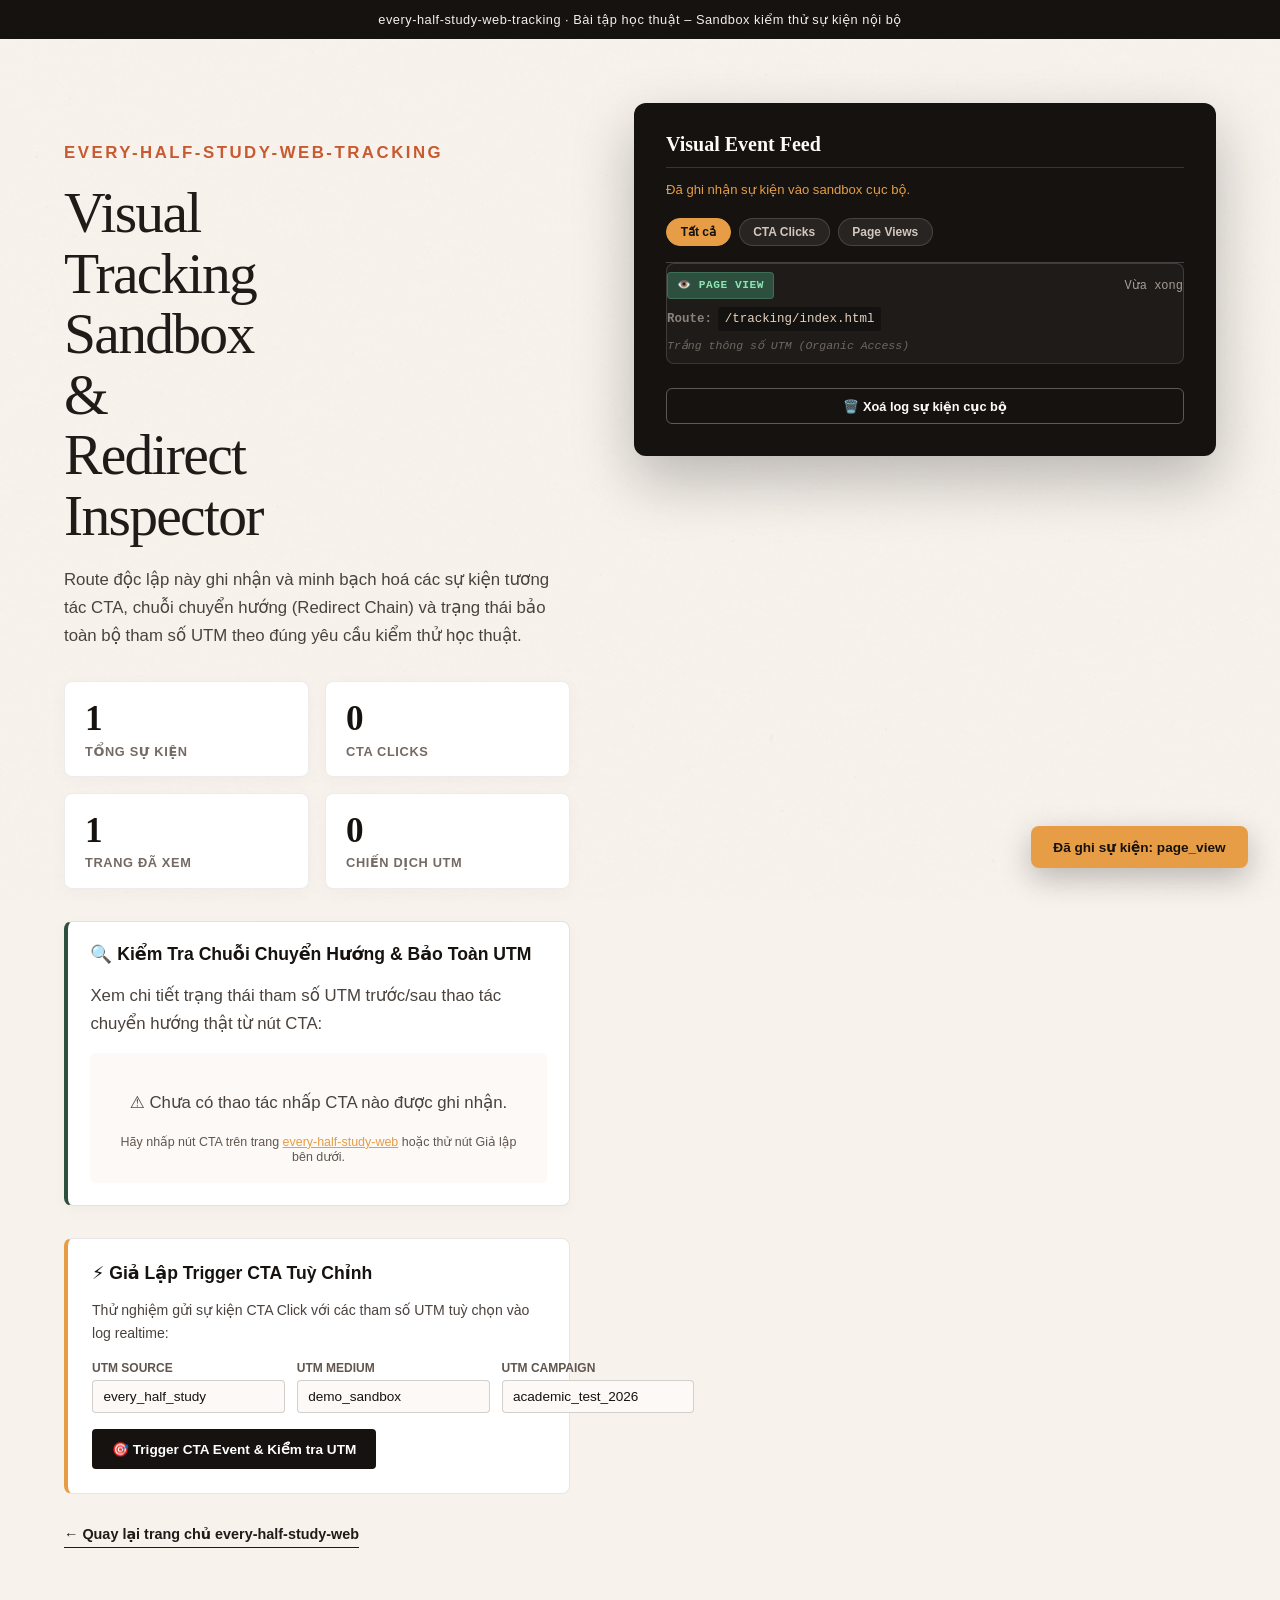
==== tracking/index.html @ a5fc6d12 "version 2" ====
<!doctype html>
<html lang="vi">
<head>
  <meta charset="UTF-8">
  <meta name="viewport" content="width=device-width, initial-scale=1">
  <meta name="description" content="Academic prototype local analytics sandbox & visual tracking dashboard for every-half-study-web-tracking.">
  <title>every-half-study-web-tracking — Visual Analytics Sandbox</title>
  <link rel="stylesheet" href="../assets/css/every-half-prototype.css">
  <link rel="stylesheet" href="../assets/css/tracking-route.css">
  <script src="../assets/js/tracking.js" defer></script>
</head>
<body class="tracking-route">
  <p class="academic-notice">every-half-study-web-tracking · Bài tập học thuật – Sandbox kiểm thử sự kiện nội bộ</p>
  
  <main class="tracking-shell">
    <section class="tracking-intro" aria-labelledby="tracking-title">
      <p class="eyebrow">every-half-study-web-tracking</p>
      <h1 id="tracking-title">Visual Tracking Sandbox &amp; Redirect Inspector</h1>
      <p>Route độc lập này ghi nhận và minh bạch hoá các sự kiện tương tác CTA, chuỗi chuyển hướng (Redirect Chain) và trạng thái bảo toàn bộ tham số UTM theo đúng yêu cầu kiểm thử học thuật.</p>
      
      <!-- Metrics Overview -->
      <div class="metrics-grid" aria-label="Tổng quan chỉ số sự kiện">
        <div class="metric-card">
          <div class="metric-val" id="metric-total">0</div>
          <div class="metric-label">Tổng sự kiện</div>
        </div>
        <div class="metric-card">
          <div class="metric-val" id="metric-cta">0</div>
          <div class="metric-label">CTA Clicks</div>
        </div>
        <div class="metric-card">
          <div class="metric-val" id="metric-views">0</div>
          <div class="metric-label">Trang đã xem</div>
        </div>
        <div class="metric-card">
          <div class="metric-val" id="metric-campaigns">0</div>
          <div class="metric-label">Chiến dịch UTM</div>
        </div>
      </div>

      <!-- Redirect & UTM Chain Inspector -->
      <div class="chain-inspector-box" aria-labelledby="chain-title">
        <h3 id="chain-title">🔍 Kiểm Tra Chuỗi Chuyển Hướng &amp; Bảo Toàn UTM</h3>
        <p class="chain-desc">Xem chi tiết trạng thái tham số UTM trước/sau thao tác chuyển hướng thật từ nút CTA:</p>
        <div id="chain-inspector-content" class="chain-details">
          <div class="chain-loading">Đang phân tích chuỗi chuyển hướng từ event log...</div>
        </div>
      </div>

      <!-- Interactive CTA Simulator -->
      <div class="simulator-box" aria-labelledby="sim-title">
        <h3 id="sim-title">⚡ Giả Lập Trigger CTA Tuỳ Chỉnh</h3>
        <p>Thử nghiệm gửi sự kiện CTA Click với các tham số UTM tuỳ chọn vào log realtime:</p>
        <div class="sim-form-grid">
          <div class="sim-field">
            <label for="sim-source">UTM Source</label>
            <input type="text" id="sim-source" value="every_half_study">
          </div>
          <div class="sim-field">
            <label for="sim-medium">UTM Medium</label>
            <input type="text" id="sim-medium" value="demo_sandbox">
          </div>
          <div class="sim-field">
            <label for="sim-campaign">UTM Campaign</label>
            <input type="text" id="sim-campaign" value="academic_test_2026">
          </div>
        </div>
        <button id="btn-simulate-cta" type="button" class="btn-sim">
          🎯 Trigger CTA Event &amp; Kiểm tra UTM
        </button>
      </div>

      <a class="tracking-back" href="../index.html">← Quay lại trang chủ every-half-study-web</a>
    </section>

    <!-- Visual Event Panel -->
    <aside class="event-panel" aria-live="polite" aria-labelledby="event-title">
      <div class="event-panel-header">
        <h2 id="event-title">Visual Event Feed</h2>
      </div>
      <p id="event-status">Đang tải event log...</p>

      <!-- Filter Controls -->
      <div class="filter-bar" role="tablist" aria-label="Lọc sự kiện">
        <button type="button" class="filter-btn is-active" data-filter="all">Tất cả</button>
        <button type="button" class="filter-btn" data-filter="cta_click">CTA Clicks</button>
        <button type="button" class="filter-btn" data-filter="page_view">Page Views</button>
      </div>

      <ul id="event-log"></ul>

      <button class="clear-button" type="button" data-clear-events>🗑️ Xoá log sự kiện cục bộ</button>
    </aside>
  </main>

  <div id="tracking-toast" class="tracking-toast" role="status" aria-live="polite"></div>
</body>
</html>
---- assets/css/every-half-prototype.css ----
:root { --basalt:#c85a32; --gold:#e69d45; --forest:#2d4f3e; --charcoal:#151210; --plaster:#f4efea; --ink:#251f1c; --line:rgba(37,31,28,.16); --display:'Palatino Linotype','Book Antiqua','Times New Roman',serif; --body:'Segoe UI',Arial,system-ui,sans-serif; }
* { box-sizing:border-box; } html { scroll-behavior:smooth; } body { background:var(--plaster); color:var(--ink); font-family:var(--body); margin:0; } body::before { background:url('../../public/images/everyhalf/texture/15_material_texture.png') repeat; content:''; inset:0; opacity:.08; pointer-events:none; position:fixed; z-index:-1; } a { color:inherit; }
.academic-notice { background:var(--charcoal); color:var(--plaster); font-size:.8rem; letter-spacing:.04em; margin:0; padding:.75rem 1.5rem; text-align:center; }.site-header { align-items:center; border-bottom:1px solid var(--line); display:flex; justify-content:space-between; padding:1.1rem clamp(1.25rem,5vw,5rem); }.wordmark { font-size:.83rem; font-weight:700; letter-spacing:.16em; text-decoration:none; }.site-header nav { display:flex; font-size:.85rem; gap:1.2rem; }.site-header nav a { text-decoration:none; }
.hero { background:var(--charcoal); color:var(--plaster); min-height:78svh; overflow:hidden; padding:clamp(2rem,7vw,7rem) clamp(1.25rem,8vw,9rem); position:relative; }.hero::after { background:linear-gradient(90deg,rgba(21,18,16,.96) 2%,rgba(21,18,16,.56) 49%,rgba(21,18,16,.08)); content:''; inset:0; position:absolute; }.hero-light { background:radial-gradient(circle,rgba(230,157,69,.38),transparent 64%); filter:blur(18px); height:62vw; pointer-events:none; position:absolute; right:-16vw; top:-35vw; width:62vw; z-index:1; }.hero-image { height:100%; inset:0; object-fit:cover; opacity:.7; position:absolute; transform:scale(1.08); transition:transform .1s linear; width:100%; }.hero-copy { max-width:690px; position:relative; z-index:2; }.eyebrow { color:var(--gold); font-size:.78rem; font-weight:700; letter-spacing:.15em; text-transform:uppercase; } h1,h2 { font-family:var(--display); font-weight:400; line-height:.98; margin:.5rem 0 1.25rem; } h1 { font-size:clamp(3.5rem,9vw,8.5rem); max-width:8ch; } h2 { font-size:clamp(2.5rem,6vw,5.5rem); }.hero-copy p,.story-copy p { font-size:clamp(1rem,1.4vw,1.22rem); line-height:1.7; max-width:55ch; }.text-link,.cta { display:inline-flex; font-weight:700; margin-top:1.25rem; text-decoration:none; }.cta { background:var(--gold); color:var(--charcoal); overflow:hidden; padding:1rem 1.25rem; position:relative; transition:transform .2s ease,background .2s ease; }.cta:hover { background:#f0b65f; transform:translateY(-2px); }.cta::after { background:linear-gradient(90deg,transparent,rgba(255,255,255,.58),transparent); content:''; height:100%; left:-130%; position:absolute; top:0; transform:skewX(-20deg); width:45%; }
.section { padding:clamp(4rem,10vw,10rem) clamp(1.25rem,8vw,9rem); }.story-grid { align-items:center; display:grid; gap:clamp(2rem,7vw,7rem); grid-template-columns:minmax(0,.8fr) minmax(280px,1fr); }.story-grid.reverse { grid-template-columns:minmax(280px,1fr) minmax(0,.8fr); }.story-image { min-height:470px; object-fit:cover; width:100%; }.story-copy .eyebrow { color:var(--basalt); }.transition { height:min(58vw,620px); overflow:hidden; }.transition img { height:100%; object-fit:cover; width:100%; }.space { background:var(--forest); color:var(--plaster); padding:0; position:relative; }.space img { display:block; height:min(66vw,760px); object-fit:cover; opacity:.68; width:100%; }.space-copy { bottom:clamp(2rem,8vw,8rem); left:clamp(1.25rem,8vw,9rem); max-width:580px; position:absolute; }.space-copy .eyebrow { color:var(--gold); }.organic { min-height:430px; overflow:hidden; position:relative; }.organic h2 { max-width:10ch; position:relative; z-index:1; }.organic-float { max-height:260px; object-fit:contain; position:absolute; right:8%; top:1rem; }.organic-float.leaf { right:34%; top:10rem; }.organic-float.flower { right:2%; top:15rem; }.organic-float.branch { right:16%; top:22rem; }
.closing { color:var(--plaster); min-height:700px; padding:clamp(4rem,10vw,10rem) clamp(1.25rem,8vw,9rem); position:relative; }.closing::before { background:linear-gradient(90deg,rgba(21,18,16,.85),rgba(21,18,16,.08)); content:''; inset:0; position:absolute; }.closing img { height:100%; inset:0; object-fit:cover; position:absolute; width:100%; }.closing-copy { max-width:660px; position:relative; z-index:1; }.tracking { background:#fffaf5; border-top:1px solid var(--line); }.tracking-grid { display:grid; gap:2rem; grid-template-columns:1fr minmax(260px,.8fr); }.tracking h2 { font-size:clamp(2rem,4vw,3.8rem); }.event-panel { background:var(--charcoal); color:var(--plaster); padding:1.35rem; }.event-panel h3 { margin-top:0; }#event-status { color:#d9cfca; font-size:.85rem; line-height:1.5; }#event-log { border-top:1px solid rgba(255,255,255,.2); list-style:none; margin:1rem 0; padding:.65rem 0 0; }#event-log li { border-bottom:1px solid rgba(255,255,255,.12); font:.75rem/1.5 ui-monospace,monospace; padding:.55rem 0; }.clear-button { background:transparent; border:1px solid rgba(255,255,255,.55); color:var(--plaster); cursor:pointer; padding:.6rem .85rem; }.site-footer { background:var(--charcoal); color:var(--plaster); display:flex; gap:1rem; justify-content:space-between; padding:2rem clamp(1.25rem,8vw,9rem); }.thank-you { min-height:100svh; }.thank-you-main { margin:0 auto; max-width:900px; padding:clamp(4rem,13vw,10rem) 1.25rem; }.campaign { background:white; border-left:4px solid var(--basalt); margin:2.5rem 0; padding:1.25rem; }#campaign-details div { border-top:1px solid var(--line); display:grid; grid-template-columns:1fr 2fr; padding:.75rem 0; }#campaign-details dt { font-weight:700; }#campaign-details dd { margin:0; overflow-wrap:anywhere; }
.motion-ready .hero-copy { animation:hero-reveal 1.1s cubic-bezier(.2,.8,.2,1) both; }.motion-ready .hero-light { animation:light-breathe 8s ease-in-out infinite; }.motion-ready .transition img { animation:macro-drift 16s ease-in-out infinite alternate; }.motion-ready .organic-float { animation:botanical-float 7s ease-in-out infinite alternate; }.motion-ready .organic-float.leaf { animation-delay:-2s; animation-duration:9s; }.motion-ready .organic-float.flower { animation-delay:-4s; animation-duration:8s; }.motion-ready .organic-float.branch { animation-delay:-1s; animation-duration:11s; }.motion-ready .cta::after { animation:cta-shimmer 4.8s ease-in-out infinite; }.motion-ready [data-reveal] { opacity:0; transform:translateY(42px); transition:opacity .8s ease,transform .8s cubic-bezier(.2,.8,.2,1); }.motion-ready [data-reveal].is-visible { opacity:1; transform:translateY(0); }
@keyframes hero-reveal { from { opacity:0; transform:translateY(32px); } to { opacity:1; transform:translateY(0); } } @keyframes light-breathe { 0%,100% { opacity:.4; transform:translate3d(0,0,0) scale(.92); } 50% { opacity:1; transform:translate3d(-6vw,8vw,0) scale(1.12); } } @keyframes macro-drift { from { transform:scale(1.02) translateX(-1.5%); } to { transform:scale(1.12) translateX(1.5%); } } @keyframes botanical-float { from { transform:translate3d(0,0,0) rotate(-2deg); } to { transform:translate3d(0,-22px,0) rotate(3deg); } } @keyframes cta-shimmer { 0%,58% { left:-130%; } 76%,100% { left:160%; } }
@media (max-width:700px) { .site-header nav { display:none; }.story-grid,.story-grid.reverse,.tracking-grid { grid-template-columns:1fr; }.story-grid.reverse .story-copy { order:1; }.story-grid.reverse .story-image { order:2; }.story-image { min-height:360px; }.organic { min-height:320px; }.organic-float { max-height:160px; opacity:.72; right:-5%; }.organic-float.leaf { right:29%; top:11rem; }.organic-float.flower { display:none; }.organic-float.branch { display:none; }.site-footer { flex-direction:column; } } @media (prefers-reduced-motion:reduce) { html { scroll-behavior:auto; }*,*::before,*::after { animation-duration:.01ms !important; animation-iteration-count:1 !important; scroll-behavior:auto !important; transition-duration:.01ms !important; } }
---- assets/css/tracking-route.css ----
:root {
  --tracking-paper: #f8f2ed;
  --tracking-ink: #151210;
  --tracking-orange: #e69d45;
  --tracking-basalt: #c85a32;
  --tracking-forest: #2d4f3e;
  --tracking-card-bg: rgba(255, 255, 255, 0.04);
  --tracking-line: rgba(255, 255, 255, 0.15);
}

.tracking-route {
  background: var(--tracking-paper);
  color: #201b18;
  min-height: 100svh;
}
.tracking-route .academic-notice {
  display: block;
}

.tracking-shell {
  align-items: start;
  display: grid;
  gap: clamp(2rem, 5vw, 4rem);
  grid-template-columns: minmax(0, 1fr) minmax(440px, 1.15fr);
  margin: 0 auto;
  max-width: 1680px;
  padding: clamp(2rem, 5vw, 5rem) clamp(1.25rem, 5vw, 6rem);
}

/* Left Intro Section */
.tracking-intro {
  padding-top: clamp(0.5rem, 1.5vw, 1.5rem);
}
.tracking-intro .eyebrow {
  color: var(--tracking-basalt);
  font-weight: 700;
  letter-spacing: 0.15em;
}
.tracking-intro h1 {
  font-family: var(--display, serif);
  font-size: clamp(2.8rem, 4.5vw, 5.5rem);
  letter-spacing: -0.03em;
  line-height: 1.05;
  margin-bottom: 1.25rem;
}
.tracking-intro p {
  font-size: 1.05rem;
  line-height: 1.65;
  color: #4a423d;
}

.tracking-back {
  border-bottom: 1.5px solid currentColor;
  display: inline-flex;
  align-items: center;
  gap: 0.5rem;
  font-size: 0.9rem;
  font-weight: 700;
  margin-top: 2rem;
  padding-bottom: 0.35rem;
  text-decoration: none;
  transition: color 0.2s ease, transform 0.2s ease;
}
.tracking-back:hover {
  color: var(--tracking-basalt);
  transform: translateX(-3px);
}

/* Metrics Grid */
.metrics-grid {
  display: grid;
  grid-template-columns: repeat(2, 1fr);
  gap: 1rem;
  margin: 2rem 0;
}
.metric-card {
  background: #ffffff;
  border: 1px solid rgba(21, 18, 16, 0.08);
  border-radius: 8px;
  padding: 1.1rem 1.25rem;
  box-shadow: 0 4px 18px rgba(0, 0, 0, 0.03);
  transition: transform 0.2s ease, box-shadow 0.2s ease;
}
.metric-card:hover {
  transform: translateY(-2px);
  box-shadow: 0 8px 24px rgba(0, 0, 0, 0.06);
}
.metric-val {
  font-family: var(--display, serif);
  font-size: 2.2rem;
  font-weight: 700;
  color: var(--tracking-ink);
  line-height: 1.1;
}
.metric-label {
  font-size: 0.8rem;
  font-weight: 600;
  color: #756a63;
  text-transform: uppercase;
  letter-spacing: 0.05em;
  margin-top: 0.3rem;
}

/* Interactive Simulator Box */
.simulator-box {
  background: #ffffff;
  border: 1px solid rgba(21, 18, 16, 0.1);
  border-left: 4px solid var(--tracking-orange);
  border-radius: 8px;
  padding: 1.5rem;
  margin-top: 2rem;
}
.simulator-box h3 {
  font-size: 1.1rem;
  margin: 0 0 0.5rem;
  color: var(--tracking-ink);
}
.simulator-box p {
  font-size: 0.88rem;
  margin-bottom: 1rem;
}
.sim-form-grid {
  display: grid;
  grid-template-columns: repeat(3, 1fr);
  gap: 0.75rem;
  margin-bottom: 1rem;
}
.sim-field {
  display: flex;
  flex-direction: column;
  gap: 0.3rem;
}
.sim-field label {
  font-size: 0.75rem;
  font-weight: 700;
  color: #61564f;
  text-transform: uppercase;
}
.sim-field input {
  background: #fcf9f6;
  border: 1px solid rgba(21, 18, 16, 0.18);
  border-radius: 4px;
  font-size: 0.85rem;
  padding: 0.5rem 0.65rem;
  color: var(--tracking-ink);
}
.btn-sim {
  background: var(--tracking-ink);
  color: #ffffff;
  border: none;
  border-radius: 4px;
  font-weight: 700;
  font-size: 0.85rem;
  padding: 0.75rem 1.25rem;
  cursor: pointer;
  transition: background 0.2s ease, transform 0.2s ease;
  display: inline-flex;
  align-items: center;
  gap: 0.5rem;
}
.btn-sim:hover {
  background: var(--tracking-basalt);
  transform: translateY(-1px);
}

/* Right Side Visual Event Panel */
.tracking-route .event-panel {
  background: var(--tracking-ink);
  border-radius: 12px;
  box-shadow: 0 24px 60px rgba(0, 0, 0, 0.25);
  color: #fffaf5;
  padding: clamp(1.5rem, 2.5vw, 2rem);
  position: relative;
}
.event-panel-header {
  display: flex;
  align-items: center;
  justify-content: space-between;
  margin-bottom: 0.75rem;
  border-bottom: 1px solid var(--tracking-line);
  padding-bottom: 0.75rem;
}
.tracking-route .event-panel h2 {
  font-size: 1.25rem;
  font-weight: 700;
  margin: 0;
}

#event-status {
  color: var(--tracking-orange);
  font-size: 0.82rem;
  margin: 0 0 1.2rem;
}

/* Filter Bar */
.filter-bar {
  display: flex;
  gap: 0.5rem;
  margin-bottom: 1rem;
}
.filter-btn {
  background: rgba(255, 255, 255, 0.08);
  border: 1px solid rgba(255, 255, 255, 0.15);
  border-radius: 20px;
  color: #d1c7be;
  cursor: pointer;
  font-size: 0.75rem;
  font-weight: 600;
  padding: 0.35rem 0.85rem;
  transition: all 0.2s ease;
}
.filter-btn:hover {
  background: rgba(255, 255, 255, 0.16);
  color: #ffffff;
}
.filter-btn.is-active {
  background: var(--tracking-orange);
  border-color: var(--tracking-orange);
  color: var(--tracking-ink);
  font-weight: 700;
}

/* Visual Log List */
#event-log {
  list-style: none;
  margin: 0 0 1.5rem;
  max-height: 480px;
  overflow-y: auto;
  padding: 0;
  display: flex;
  flex-direction: column;
  gap: 0.75rem;
}

/* Event Cards */
.event-card {
  background: var(--tracking-card-bg);
  border: 1px solid var(--tracking-line);
  border-radius: 8px;
  padding: 0.9rem 1.1rem;
  animation: logCardSlide 0.3s ease-out;
  transition: background 0.2s ease, border-color 0.2s ease;
}
.event-card:hover {
  background: rgba(255, 255, 255, 0.07);
  border-color: rgba(255, 255, 255, 0.3);
}

@keyframes logCardSlide {
  from {
    opacity: 0;
    transform: translateY(-8px);
  }
  to {
    opacity: 1;
    transform: translateY(0);
  }
}

.event-card-header {
  display: flex;
  align-items: center;
  justify-content: space-between;
  margin-bottom: 0.5rem;
}

/* Badges */
.event-badge {
  border-radius: 4px;
  font-size: 0.7rem;
  font-weight: 800;
  letter-spacing: 0.05em;
  padding: 0.25rem 0.55rem;
  text-transform: uppercase;
}
.badge-cta {
  background: var(--tracking-orange);
  color: var(--tracking-ink);
}
.badge-simulated {
  background: var(--tracking-basalt);
  color: #ffffff;
}
.badge-pageview {
  background: var(--tracking-forest);
  color: #8ce4b4;
  border: 1px solid rgba(140, 228, 180, 0.2);
}
.badge-default {
  background: rgba(255, 255, 255, 0.2);
  color: #ffffff;
}

.event-time {
  font-size: 0.75rem;
  color: #a89d95;
  font-family: ui-monospace, SFMono-Regular, Consolas, monospace;
}

.event-card-details {
  font-size: 0.8rem;
  display: flex;
  flex-direction: column;
  gap: 0.4rem;
}
.event-url-row {
  display: flex;
  align-items: center;
  gap: 0.4rem;
  flex-wrap: wrap;
  font-size: 0.78rem;
  color: #d6ccbe;
}
.url-label {
  color: #8c827a;
  font-weight: 600;
}
.url-code {
  background: rgba(0, 0, 0, 0.35);
  border-radius: 3px;
  color: #e3d2bf;
  font-family: ui-monospace, SFMono-Regular, Consolas, monospace;
  padding: 0.15rem 0.4rem;
}
.url-code.dest {
  color: var(--tracking-orange);
}
.url-arrow {
  color: var(--tracking-orange);
}

/* UTM Container & Pills */
.event-utm-container {
  margin-top: 0.3rem;
}
.utm-title {
  display: block;
  font-size: 0.7rem;
  text-transform: uppercase;
  letter-spacing: 0.04em;
  color: #8c827a;
  margin-bottom: 0.25rem;
}
.utm-pills {
  display: flex;
  flex-wrap: wrap;
  gap: 0.35rem;
}
.utm-pill {
  background: rgba(230, 157, 69, 0.12);
  border: 1px solid rgba(230, 157, 69, 0.25);
  border-radius: 4px;
  color: #fce8d2;
  font-family: ui-monospace, SFMono-Regular, Consolas, monospace;
  font-size: 0.72rem;
  padding: 0.2rem 0.5rem;
}
.utm-key {
  color: var(--tracking-orange);
  margin-right: 0.2rem;
}

.event-no-utm {
  font-size: 0.72rem;
  color: #706760;
  font-style: italic;
}

.event-log-empty {
  text-align: center;
  padding: 3rem 1rem;
  color: #8c827a;
}
.empty-icon {
  font-size: 2.2rem;
  margin-bottom: 0.5rem;
}
.empty-sub {
  display: block;
  font-size: 0.78rem;
  margin-top: 0.3rem;
  color: #6b635c;
}

.tracking-route .clear-button {
  background: transparent;
  border: 1px solid rgba(255, 255, 255, 0.3);
  border-radius: 6px;
  color: #fffaf5;
  cursor: pointer;
  font-family: var(--body, sans-serif);
  font-size: 0.8rem;
  font-weight: 700;
  padding: 0.6rem 1rem;
  transition: all 0.2s ease;
  width: 100%;
}
.tracking-route .clear-button:hover {
  background: #ffffff;
  color: var(--tracking-ink);
  border-color: #ffffff;
}

/* Toast */
.tracking-toast {
  position: fixed;
  bottom: 2rem;
  right: 2rem;
  background: var(--tracking-orange);
  color: var(--tracking-ink);
  font-weight: 700;
  font-size: 0.85rem;
  padding: 0.8rem 1.4rem;
  border-radius: 8px;
  box-shadow: 0 10px 30px rgba(0, 0, 0, 0.25);
  transform: translateY(100px);
  opacity: 0;
  transition: transform 0.3s cubic-bezier(0.2, 0.8, 0.2, 1), opacity 0.3s ease;
  z-index: 1000;
  pointer-events: none;
}
.tracking-toast.is-visible {
  transform: translateY(0);
  opacity: 1;
}

/* Redirect & UTM Chain Inspector Box */
.chain-inspector-box {
  background: #ffffff;
  border: 1px solid rgba(21, 18, 16, 0.12);
  border-left: 4px solid var(--tracking-forest);
  border-radius: 8px;
  padding: 1.4rem;
  margin-top: 1.5rem;
  box-shadow: 0 4px 16px rgba(0, 0, 0, 0.03);
}
.chain-inspector-box h3 {
  font-size: 1.1rem;
  margin: 0 0 0.4rem;
  color: var(--tracking-ink);
}
.chain-desc {
  font-size: 0.85rem;
  color: #61564f;
  margin-bottom: 1rem;
}
.chain-grid {
  display: flex;
  flex-direction: column;
  gap: 0.65rem;
  background: #fcf9f6;
  border: 1px solid rgba(21, 18, 16, 0.08);
  border-radius: 6px;
  padding: 1rem;
}
.chain-row {
  display: flex;
  align-items: center;
  justify-content: space-between;
  gap: 1rem;
  font-size: 0.84rem;
  border-bottom: 1px dashed rgba(21, 18, 16, 0.08);
  padding-bottom: 0.45rem;
}
.chain-row:last-child {
  border-bottom: none;
  padding-bottom: 0;
}
.chain-label {
  font-weight: 600;
  color: #685d56;
}
.chain-val {
  font-weight: 700;
}
.chain-val.mono {
  font-family: ui-monospace, SFMono-Regular, Consolas, monospace;
}
.utm-status-pass {
  color: #1e7046;
  font-weight: 800;
}
.utm-status-warn {
  color: var(--tracking-basalt);
  font-weight: 800;
}
.chain-utm-box {
  margin-top: 0.3rem;
  padding-top: 0.3rem;
}
.chain-empty {
  background: #fcf9f6;
  padding: 1.2rem;
  border-radius: 6px;
  text-align: center;
  font-size: 0.85rem;
  color: #61564f;
}
.chain-sub {
  display: block;
  margin-top: 0.3rem;
  font-size: 0.78rem;
}

@media (max-width: 960px) {
  .tracking-shell {
    grid-template-columns: 1fr;
  }
  .sim-form-grid {
    grid-template-columns: 1fr;
  }
  .chain-row {
    flex-direction: column;
    align-items: flex-start;
  }
}
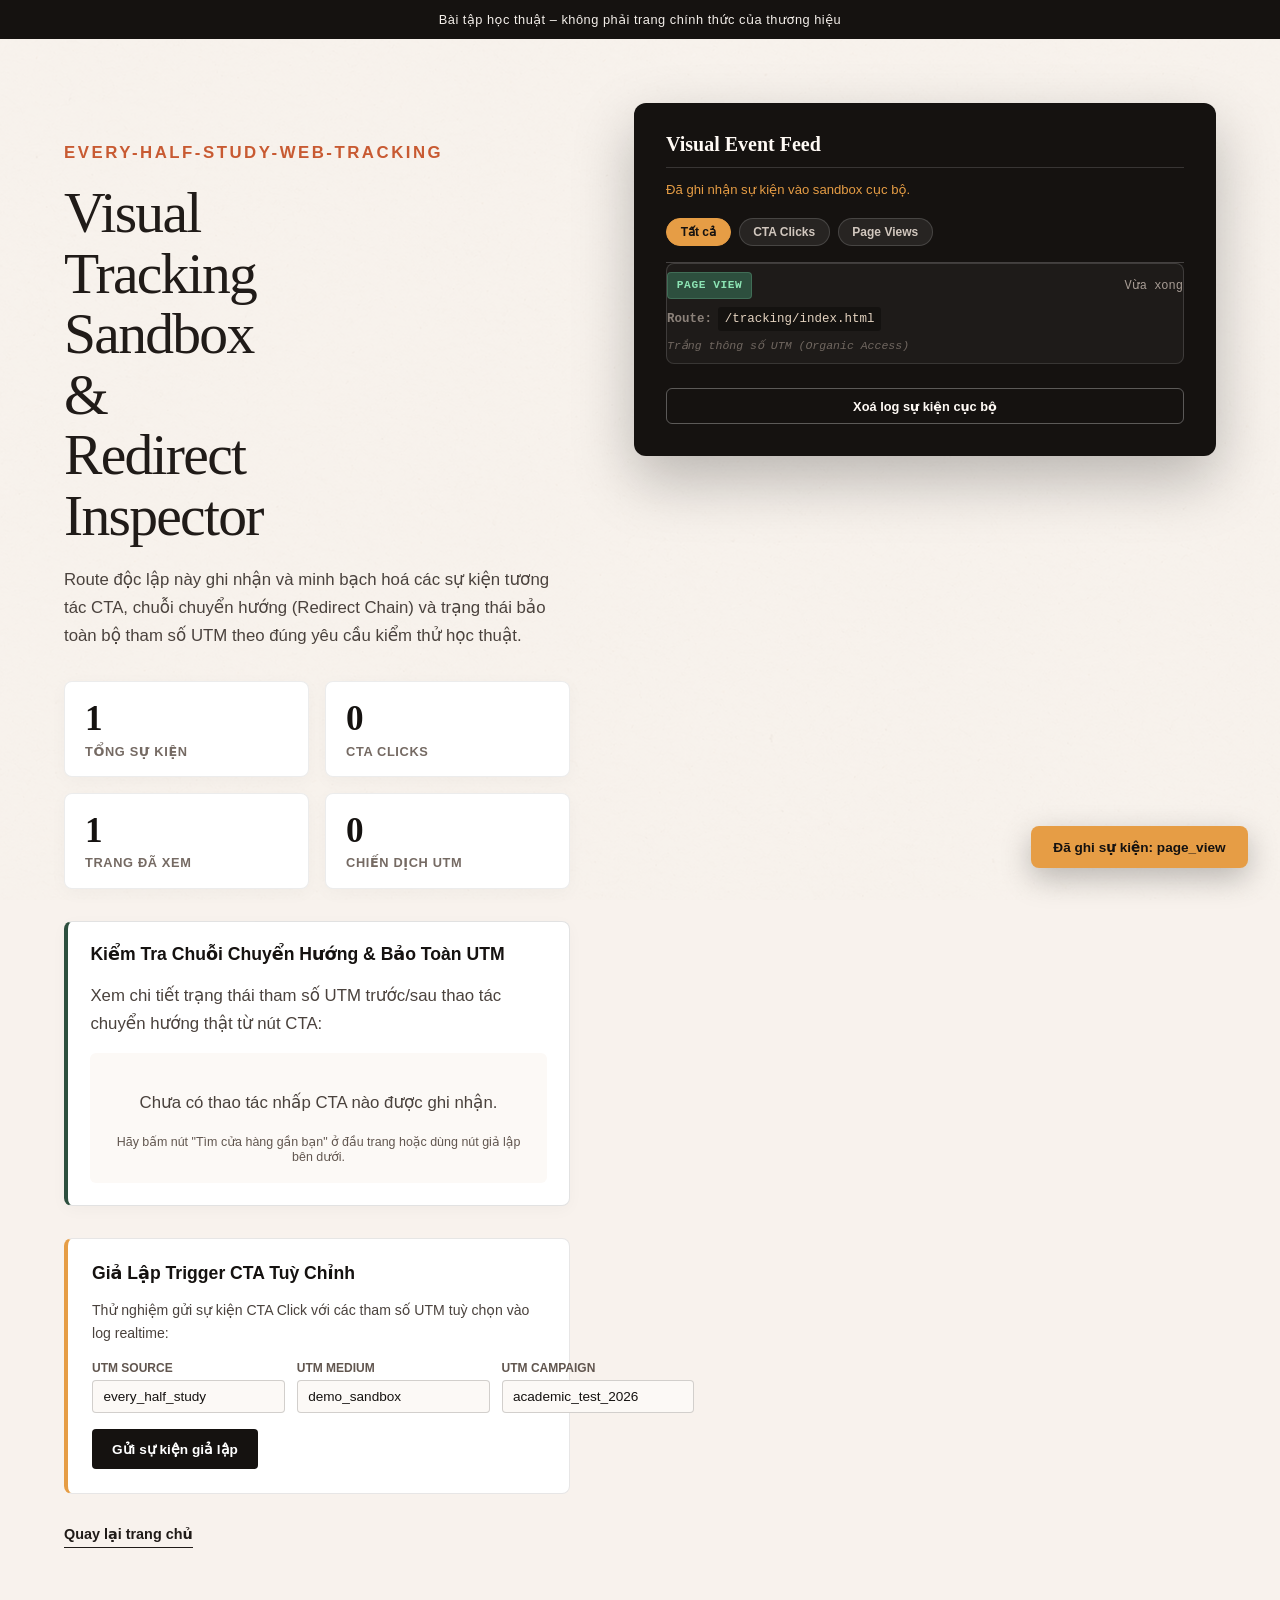
==== commit 9ae1e5be: "version 3" ====
--- a/tracking/index.html
+++ b/tracking/index.html
@@ -10,7 +10,7 @@
   <script src="../assets/js/tracking.js" defer></script>
 </head>
 <body class="tracking-route">
-  <p class="academic-notice">every-half-study-web-tracking · Bài tập học thuật – Sandbox kiểm thử sự kiện nội bộ</p>
+  <p class="academic-notice">Bài tập học thuật – không phải trang chính thức của thương hiệu</p>
   
   <main class="tracking-shell">
     <section class="tracking-intro" aria-labelledby="tracking-title">
@@ -40,7 +40,7 @@
 
       <!-- Redirect & UTM Chain Inspector -->
       <div class="chain-inspector-box" aria-labelledby="chain-title">
-        <h3 id="chain-title">🔍 Kiểm Tra Chuỗi Chuyển Hướng &amp; Bảo Toàn UTM</h3>
+        <h3 id="chain-title">Kiểm Tra Chuỗi Chuyển Hướng &amp; Bảo Toàn UTM</h3>
         <p class="chain-desc">Xem chi tiết trạng thái tham số UTM trước/sau thao tác chuyển hướng thật từ nút CTA:</p>
         <div id="chain-inspector-content" class="chain-details">
           <div class="chain-loading">Đang phân tích chuỗi chuyển hướng từ event log...</div>
@@ -49,7 +49,7 @@
 
       <!-- Interactive CTA Simulator -->
       <div class="simulator-box" aria-labelledby="sim-title">
-        <h3 id="sim-title">⚡ Giả Lập Trigger CTA Tuỳ Chỉnh</h3>
+        <h3 id="sim-title">Giả Lập Trigger CTA Tuỳ Chỉnh</h3>
         <p>Thử nghiệm gửi sự kiện CTA Click với các tham số UTM tuỳ chọn vào log realtime:</p>
         <div class="sim-form-grid">
           <div class="sim-field">
@@ -66,11 +66,11 @@
           </div>
         </div>
         <button id="btn-simulate-cta" type="button" class="btn-sim">
-          🎯 Trigger CTA Event &amp; Kiểm tra UTM
+          Gửi sự kiện giả lập
         </button>
       </div>
 
-      <a class="tracking-back" href="../index.html">← Quay lại trang chủ every-half-study-web</a>
+      <a class="tracking-back" href="../index.html">Quay lại trang chủ</a>
     </section>
 
     <!-- Visual Event Panel -->
@@ -89,7 +89,7 @@
 
       <ul id="event-log"></ul>
 
-      <button class="clear-button" type="button" data-clear-events>🗑️ Xoá log sự kiện cục bộ</button>
+      <button class="clear-button" type="button" data-clear-events>Xoá log sự kiện cục bộ</button>
     </aside>
   </main>
 
--- a/assets/css/every-half-prototype.css
+++ b/assets/css/every-half-prototype.css
@@ -7,3 +7,15 @@
 .motion-ready .hero-copy { animation:hero-reveal 1.1s cubic-bezier(.2,.8,.2,1) both; }.motion-ready .hero-light { animation:light-breathe 8s ease-in-out infinite; }.motion-ready .transition img { animation:macro-drift 16s ease-in-out infinite alternate; }.motion-ready .organic-float { animation:botanical-float 7s ease-in-out infinite alternate; }.motion-ready .organic-float.leaf { animation-delay:-2s; animation-duration:9s; }.motion-ready .organic-float.flower { animation-delay:-4s; animation-duration:8s; }.motion-ready .organic-float.branch { animation-delay:-1s; animation-duration:11s; }.motion-ready .cta::after { animation:cta-shimmer 4.8s ease-in-out infinite; }.motion-ready [data-reveal] { opacity:0; transform:translateY(42px); transition:opacity .8s ease,transform .8s cubic-bezier(.2,.8,.2,1); }.motion-ready [data-reveal].is-visible { opacity:1; transform:translateY(0); }
 @keyframes hero-reveal { from { opacity:0; transform:translateY(32px); } to { opacity:1; transform:translateY(0); } } @keyframes light-breathe { 0%,100% { opacity:.4; transform:translate3d(0,0,0) scale(.92); } 50% { opacity:1; transform:translate3d(-6vw,8vw,0) scale(1.12); } } @keyframes macro-drift { from { transform:scale(1.02) translateX(-1.5%); } to { transform:scale(1.12) translateX(1.5%); } } @keyframes botanical-float { from { transform:translate3d(0,0,0) rotate(-2deg); } to { transform:translate3d(0,-22px,0) rotate(3deg); } } @keyframes cta-shimmer { 0%,58% { left:-130%; } 76%,100% { left:160%; } }
 @media (max-width:700px) { .site-header nav { display:none; }.story-grid,.story-grid.reverse,.tracking-grid { grid-template-columns:1fr; }.story-grid.reverse .story-copy { order:1; }.story-grid.reverse .story-image { order:2; }.story-image { min-height:360px; }.organic { min-height:320px; }.organic-float { max-height:160px; opacity:.72; right:-5%; }.organic-float.leaf { right:29%; top:11rem; }.organic-float.flower { display:none; }.organic-float.branch { display:none; }.site-footer { flex-direction:column; } } @media (prefers-reduced-motion:reduce) { html { scroll-behavior:auto; }*,*::before,*::after { animation-duration:.01ms !important; animation-iteration-count:1 !important; scroll-behavior:auto !important; transition-duration:.01ms !important; } }
+
+/* Marketing hero actions */
+.hero-copy { max-width:780px; }
+.hero-copy h1 { font-size:clamp(1.9rem,5.2vw,4.8rem); line-height:1.04; max-width:none; margin-bottom:1.5rem; }
+.hero-copy p.eyebrow { font-size:.78rem; margin:0; }
+.hero-actions { align-items:center; display:flex; flex-wrap:wrap; gap:.9rem 1.1rem; margin-top:2rem; }
+.hero-actions .cta { font-size:1.05rem; margin-top:0; padding:1.1rem 2rem; }
+.cta-secondary { border:1px solid rgba(244,239,234,.55); color:var(--plaster); display:inline-flex; font-size:.92rem; font-weight:600; padding:1rem 1.4rem; text-decoration:none; transition:background .2s ease,border-color .2s ease; }
+.cta-secondary:hover { background:rgba(244,239,234,.12); border-color:var(--plaster); }
+.utility-link { color:rgba(244,239,234,.72); display:inline-block; font-size:.78rem; margin-top:1.6rem; padding:.5rem 0; text-decoration:underline; text-underline-offset:3px; }
+.utility-link:hover { color:var(--plaster); }
+@media (max-width:700px) { .hero-actions { align-items:stretch; flex-direction:column; } .hero-actions .cta,.cta-secondary { justify-content:center; text-align:center; width:100%; } .site-header { padding-block:.9rem; } }
--- a/assets/css/tracking-route.css
+++ b/assets/css/tracking-route.css
@@ -164,7 +164,8 @@
 }
 
 /* Right Side Visual Event Panel */
-.tracking-route .event-panel {
+.tracking-route .event-panel,
+.internal-check .event-panel {
   background: var(--tracking-ink);
   border-radius: 12px;
   box-shadow: 0 24px 60px rgba(0, 0, 0, 0.25);
@@ -180,7 +181,8 @@
   border-bottom: 1px solid var(--tracking-line);
   padding-bottom: 0.75rem;
 }
-.tracking-route .event-panel h2 {
+.tracking-route .event-panel h2,
+.internal-check .event-panel h2 {
   font-size: 1.25rem;
   font-weight: 700;
   margin: 0;
@@ -382,7 +384,8 @@
   color: #6b635c;
 }
 
-.tracking-route .clear-button {
+.tracking-route .clear-button,
+.internal-check .clear-button {
   background: transparent;
   border: 1px solid rgba(255, 255, 255, 0.3);
   border-radius: 6px;
@@ -395,7 +398,8 @@
   transition: all 0.2s ease;
   width: 100%;
 }
-.tracking-route .clear-button:hover {
+.tracking-route .clear-button:hover,
+.internal-check .clear-button:hover {
   background: #ffffff;
   color: var(--tracking-ink);
   border-color: #ffffff;
@@ -476,6 +480,7 @@
 .chain-val.mono {
   font-family: ui-monospace, SFMono-Regular, Consolas, monospace;
 }
+.chain-val { overflow-wrap:anywhere; text-align:right; }
 .utm-status-pass {
   color: #1e7046;
   font-weight: 800;
@@ -516,3 +521,36 @@
 }
 
 
+
+/* Internal verification section on the landing page */
+.internal-check {
+  background: var(--tracking-paper);
+  border-top: 1px solid rgba(21, 18, 16, 0.12);
+  color: #201b18;
+  padding: clamp(3rem, 6vw, 5rem) 0 clamp(2rem, 4vw, 3rem);
+  scroll-margin-top: 1rem;
+}
+.internal-check-head {
+  margin: 0 auto;
+  max-width: 1680px;
+  padding: 0 clamp(1.25rem, 5vw, 6rem);
+}
+.internal-check-head h2 {
+  font-family: var(--body, sans-serif);
+  font-size: clamp(1.4rem, 2.4vw, 2rem);
+  font-weight: 700;
+  line-height: 1.2;
+  margin: 0 0 0.5rem;
+}
+.internal-check-head p {
+  color: #61564f;
+  font-size: 0.95rem;
+  margin: 0;
+}
+.internal-check .tracking-shell {
+  padding-top: clamp(1.5rem, 3vw, 2.5rem);
+  padding-bottom: 0;
+}
+.chain-label { flex: 0 0 auto; }
+.chain-grid .url-code { background: rgba(21, 18, 16, 0.07); color: #3a322d; overflow-wrap: anywhere; }
+.chain-grid .url-code.dest { color: #9a5a12; }
